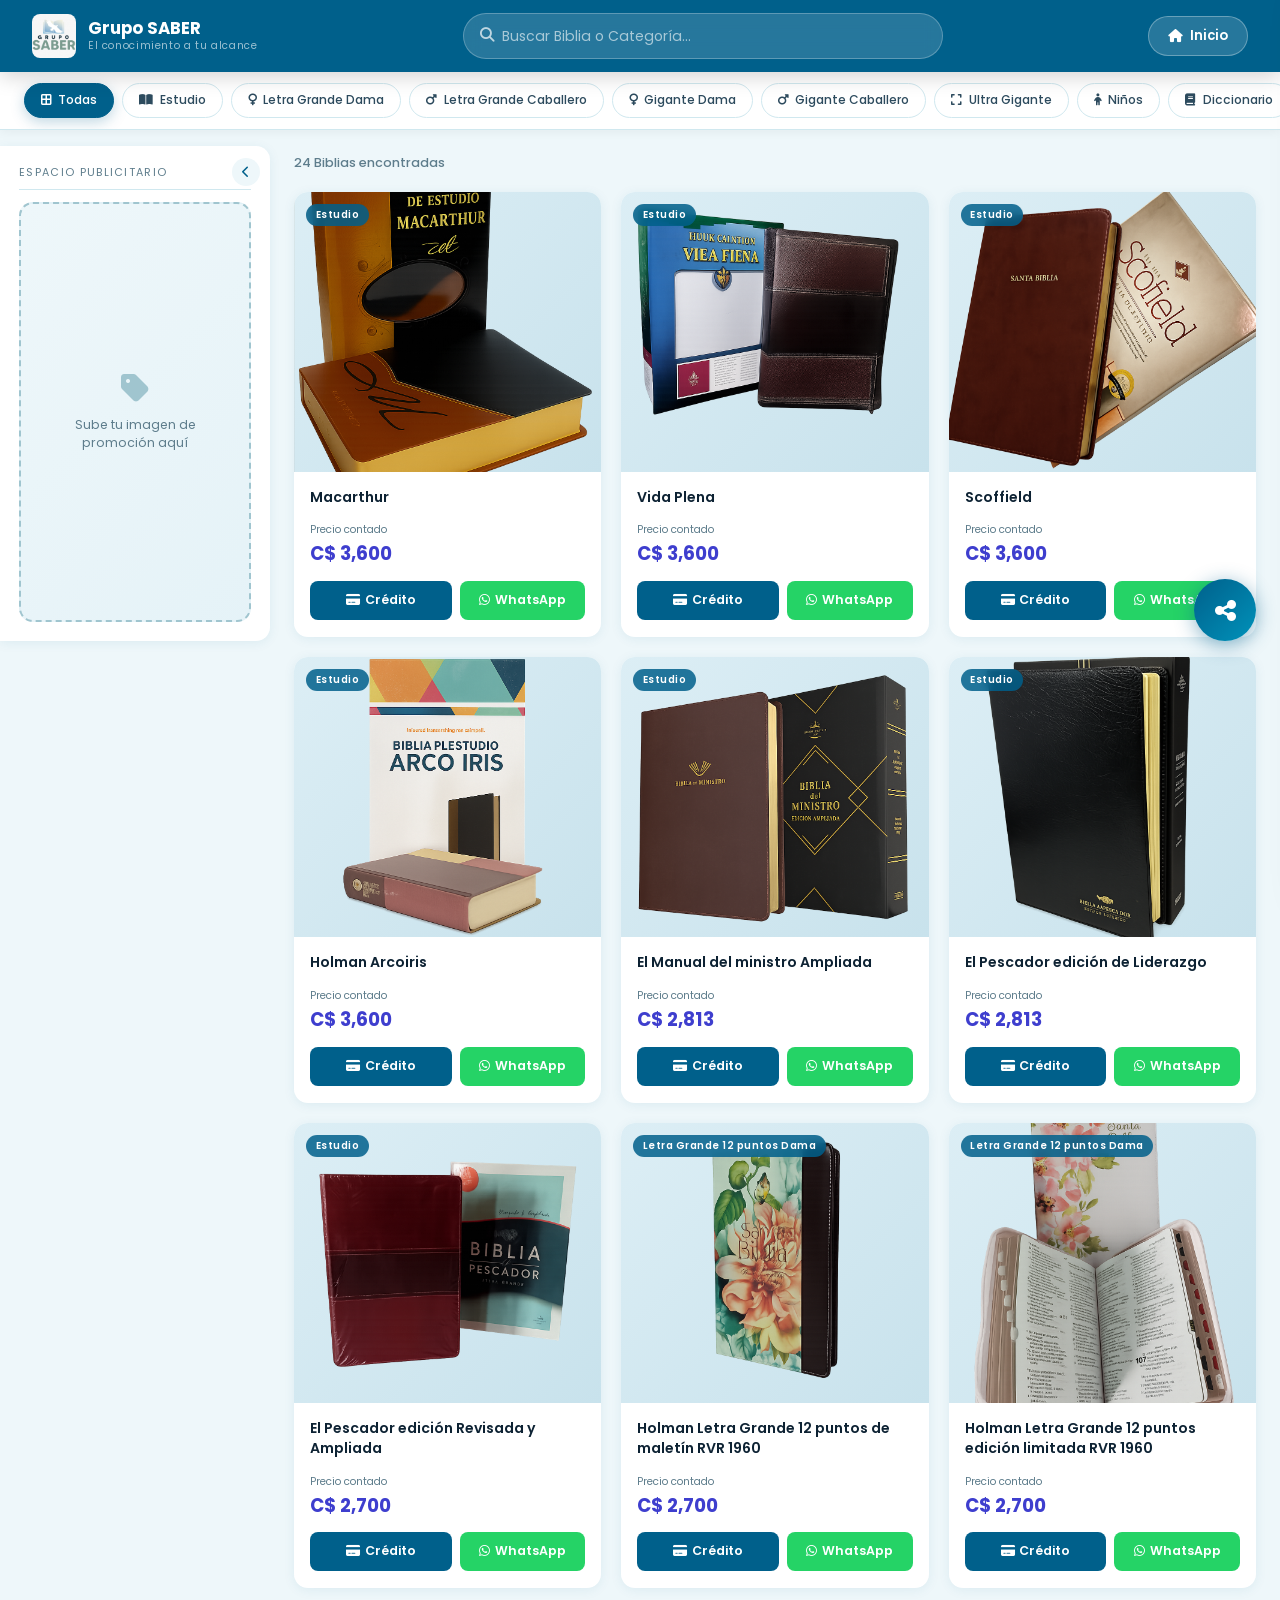
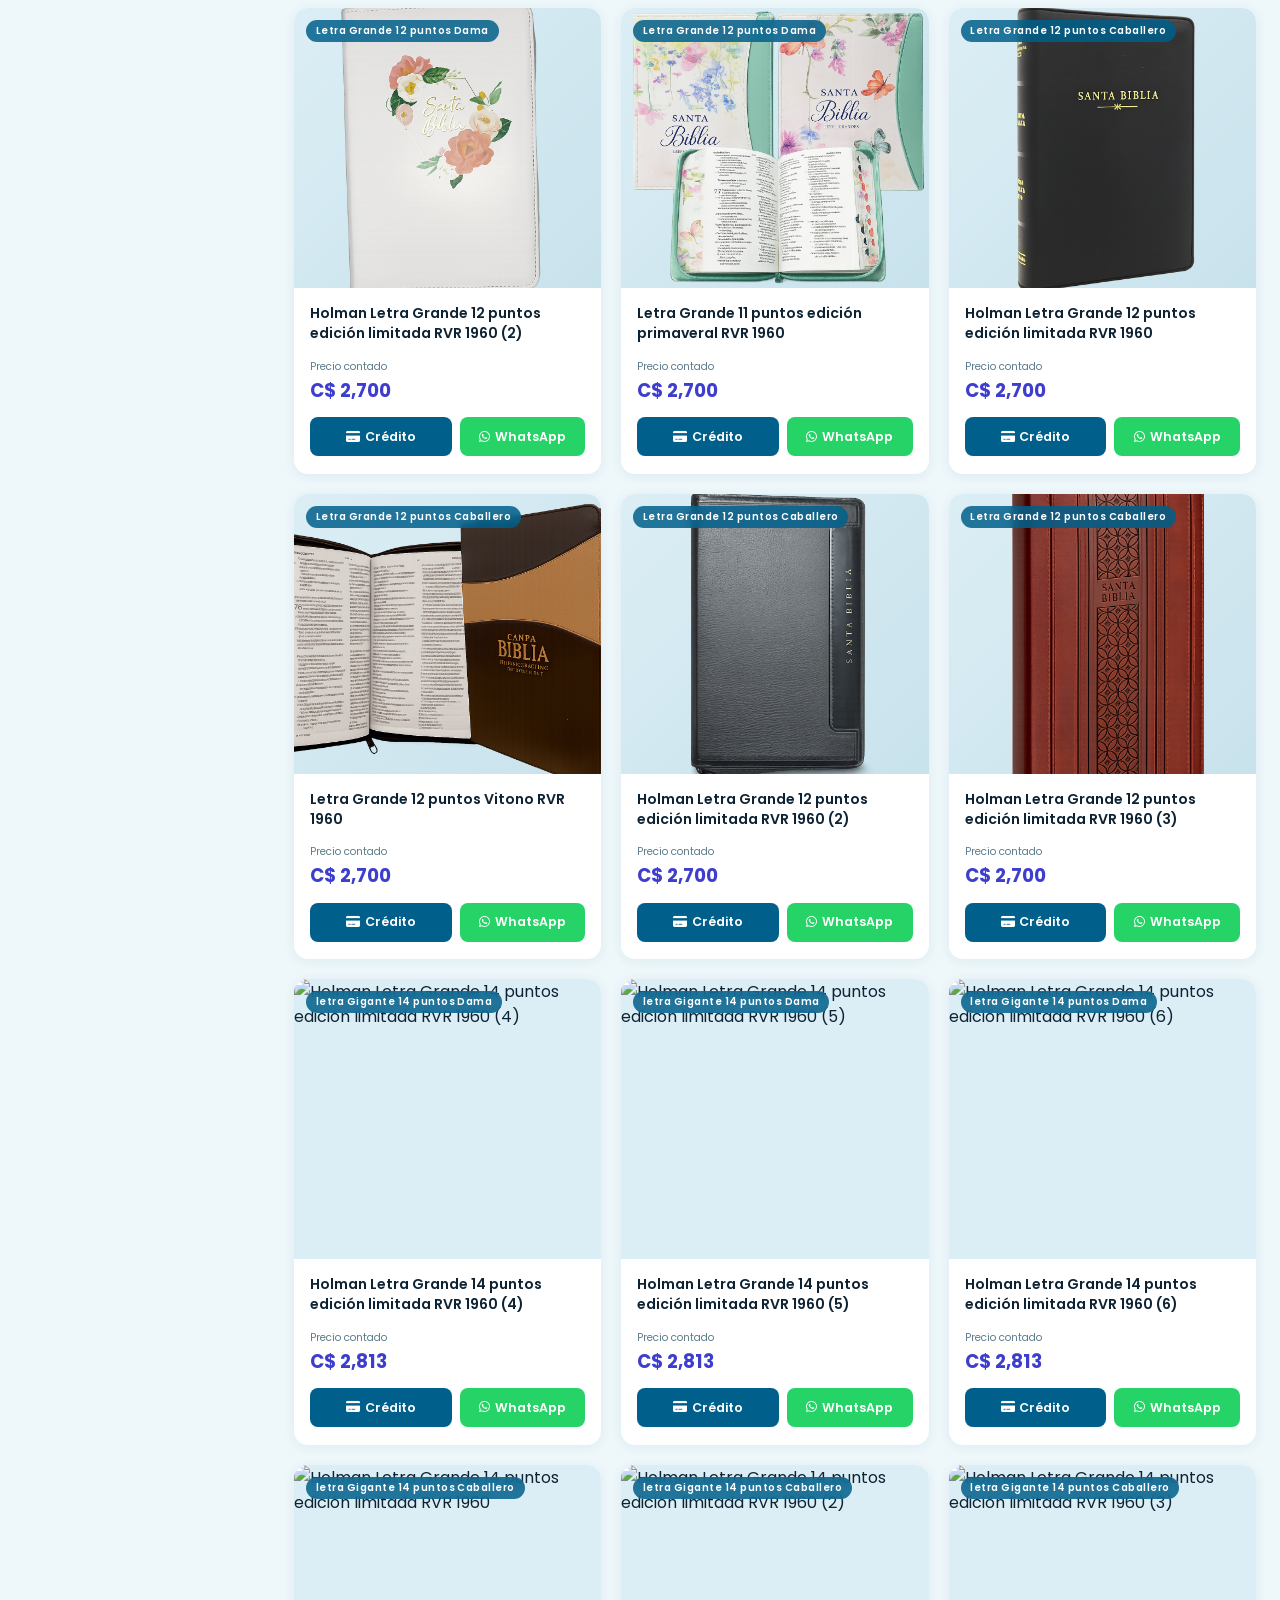
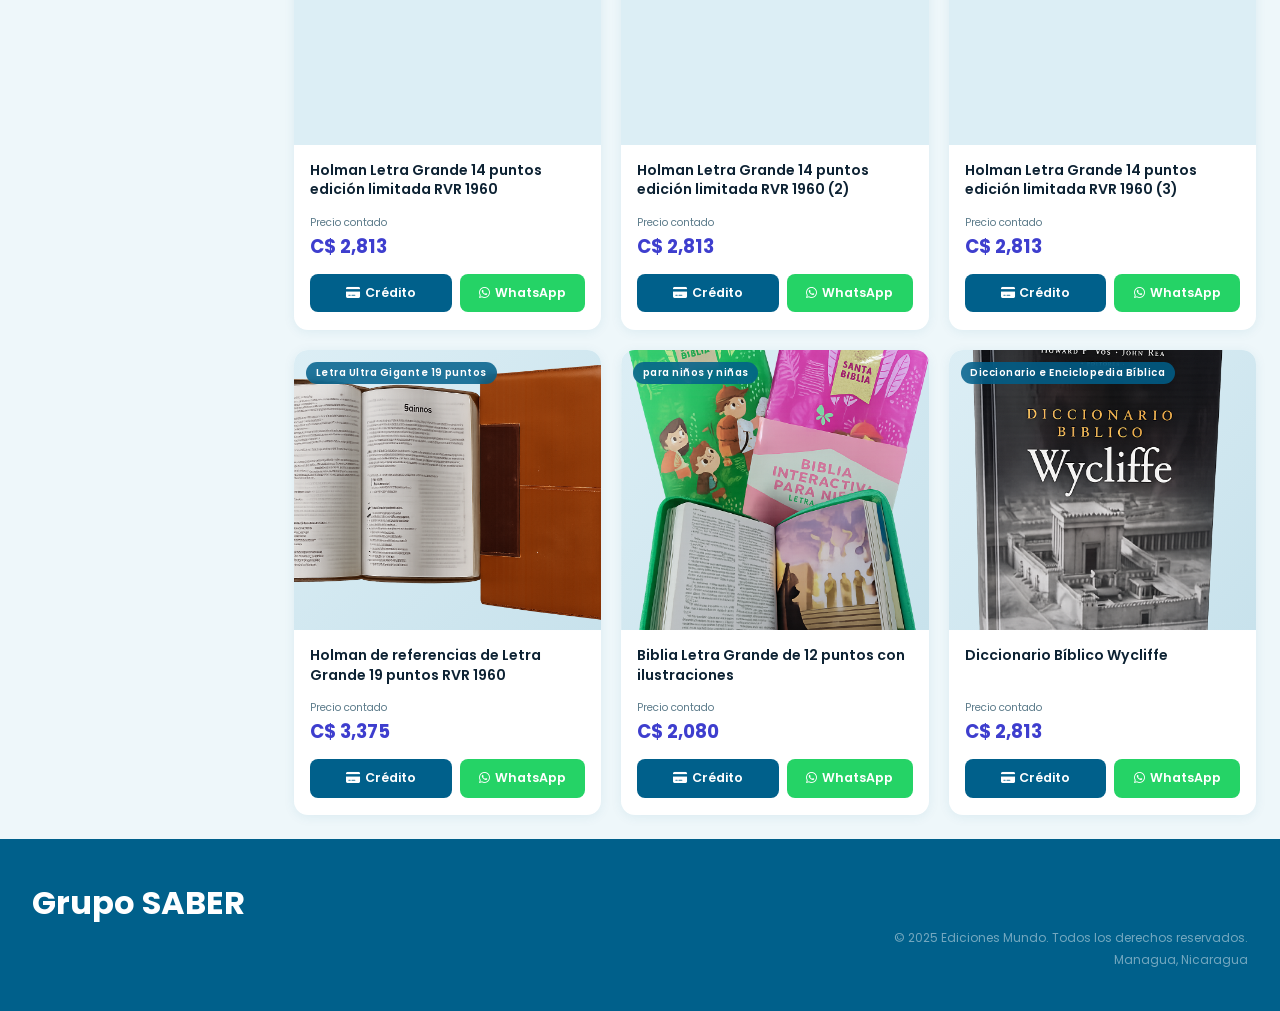
==== DashboardCatalago.html @ e8c5be5f "PrimerCommit" ====
<!DOCTYPE html>
<html lang="es">
<head>
  <meta charset="UTF-8" />
  <meta name="viewport" content="width=device-width, initial-scale=1.0" />
  <title>Grupo SABER | Catálogo de Biblias</title>
  <link rel="stylesheet" href="DashboardCatalago.css" />
  <link rel="stylesheet" href="https://cdnjs.cloudflare.com/ajax/libs/font-awesome/6.5.2/css/all.min.css" />
  <link rel="preconnect" href="https://fonts.googleapis.com" />
  <link rel="preconnect" href="https://fonts.gstatic.com" crossorigin />
  <link href="https://fonts.googleapis.com/css2?family=Poppins:wght@300;400;500;600;700&family=Playfair+Display:ital,wght@0,700;1,700&display=swap" rel="stylesheet" />
</head>
<body>
 
  <!-- HEADER -->
  <header class="header">
    <div class="logo-container">
      <!-- Reemplaza con: <img src="Image/LogoEMundo.png" alt="Grupo SABER" class="logo-img" /> -->
      <img src="Image/LogoGrupoSaber.jpg" alt="Grupo SABER" class="logo-img" />
      <div class="logo-text">
        <span class="logo-name">Grupo SABER</span>
        <span class="logo-sub">El conocimiento a tu alcance</span>
      </div>
    </div>
 
    <div class="header-center">
      <!-- Barra de búsqueda con autocomplete -->
      <div class="search-wrapper">
        <div class="search-container">
          <i class="fa-solid fa-magnifying-glass search-icon"></i>
          <input
            type="text"
            id="searchInput"
            placeholder="Buscar Biblia o Categoría..."
            autocomplete="off"
          />
          <button class="search-clear" id="searchClear" aria-label="Limpiar">
            <i class="fa-solid fa-xmark"></i>
          </button>
        </div>
        <!-- Dropdown autocomplete -->
        <div class="autocomplete-dropdown" id="autocompleteDropdown"></div>
      </div>
    </div>
 
    <a href="index.html" class="inicio-btn">
      <i class="fa-solid fa-house"></i>
      <span>Inicio</span>
    </a>
  </header>
 
  <!-- FILTROS DE CATEGORÍA -->
  <div class="filter-bar">
    <div class="filter-inner">
      <button class="filter-pill active" data-cat="todas">
        <i class="fa-solid fa-border-all"></i> Todas
      </button>
      <button class="filter-pill" data-cat="Biblias de Estudio">
        <i class="fa-solid fa-book-open"></i> Estudio
      </button>
      <button class="filter-pill" data-cat="Biblia Letra Grande 12 puntos Dama">
        <i class="fa-solid fa-venus"></i> Letra Grande Dama
      </button>
      <button class="filter-pill" data-cat="Biblia Letra Grande 12 puntos Caballero">
        <i class="fa-solid fa-mars"></i> Letra Grande Caballero
      </button>
      <button class="filter-pill" data-cat="Biblia letra Gigante 14 puntos Dama">
        <i class="fa-solid fa-venus"></i> Gigante Dama
      </button>
      <button class="filter-pill" data-cat="Biblia letra Gigante 14 puntos Caballero">
        <i class="fa-solid fa-mars"></i> Gigante Caballero
      </button>
      <button class="filter-pill" data-cat="Biblia Letra Ultra Gigante 19 puntos">
        <i class="fa-solid fa-expand"></i> Ultra Gigante
      </button>
      <button class="filter-pill" data-cat="Biblia para niños y niñas">
        <i class="fa-solid fa-child"></i> Niños
      </button>
      <button class="filter-pill" data-cat="Diccionario e Enciclopedia Bíblica">
        <i class="fa-solid fa-book"></i> Diccionario
      </button>
    </div>
  </div>
 
  <!-- MAIN -->
  <main class="main-container">
 
    <!-- SIDEBAR IZQUIERDO — Publicidad -->
    <aside class="left-sidebar" id="leftSidebar">
      <button class="sidebar-toggle" id="toggleSidebar" title="Ocultar/Mostrar publicidad">
        <i class="fa-solid fa-chevron-left" id="toggleIcon"></i>
      </button>
      <div class="promo-inner">
        <p class="promo-label">Espacio Publicitario</p>
        <div class="promo-img-slot">
          <!--
            IMAGEN PROMOCIONAL:
            <img src="Image/promo.jpg" alt="Promoción" class="promo-img" />
          -->
          <i class="fa-solid fa-tag promo-icon"></i>
          <span>Sube tu imagen de promoción aquí</span>
        </div>
      </div>
    </aside>
 
    <!-- CATÁLOGO -->
    <section class="catalog-section" id="catalogSection">
      <!-- Contador de resultados -->
      <div class="results-bar">
        <span id="resultsCount"></span>
        <span id="activeFilterLabel"></span>
      </div>
 
      <div class="catalog-grid" id="catalogGrid"></div>
 
      <!-- Estado vacío -->
      <div class="empty-state" id="emptyState" style="display:none;">
        <div class="empty-icon"><i class="fa-solid fa-book-open"></i></div>
        <h3>Sin resultados</h3>
        <p>No encontramos Biblias que coincidan con tu búsqueda.<br />Intenta con otro término o categoría.</p>
        <button class="empty-reset" id="emptyReset">Ver todas las Biblias</button>
      </div>
    </section>
 
    <!-- SIDEBAR DERECHO — Detalle crédito -->
    <aside class="right-sidebar" id="rightSidebar">
      <div class="right-sidebar-inner">
        <div class="credit-header">
          <span class="credit-header-title">Plan de Crédito</span>
          <button class="close-btn" id="closeCreditSidebar" aria-label="Cerrar">
            <i class="fa-solid fa-xmark"></i>
          </button>
        </div>
        <div id="creditContent"></div>
      </div>
    </aside>
 
  </main>
 
  <!-- OVERLAY (fondo oscuro al abrir sidebar derecho) -->
  <div class="overlay" id="overlay"></div>
 
  <!-- WHATSAPP FLOTANTE -->
  <div class="speed-dial" id="speedDial">

  <!-- Botones secundarios -->
  <div class="speed-dial__items" id="speedDialItems">

    <a href="https://www.facebook.com/people/Grupo-SABER/61585523433023/"
       target="_blank" class="speed-dial__btn speed-dial__btn--fb" title="Facebook">
      <i class="fa-brands fa-facebook-f"></i>
      <span class="speed-dial__label">Facebook</span>
    </a>

    <a href="#" target="_blank"
       class="speed-dial__btn speed-dial__btn--ig" title="Instagram">
      <i class="fa-brands fa-instagram"></i>
      <span class="speed-dial__label">Instagram</span>
    </a>

    <a href="#" target="_blank"
       class="speed-dial__btn speed-dial__btn--tk" title="TikTok">
      <i class="fa-brands fa-tiktok"></i>
      <span class="speed-dial__label">TikTok</span>
    </a>

    <a href="https://wa.me/5057887 5960" target="_blank"
       class="speed-dial__btn speed-dial__btn--wa" title="WhatsApp">
      <i class="fa-brands fa-whatsapp"></i>
      <span class="speed-dial__label">WhatsApp</span>
    </a>

  </div>

  <!-- Botón principal -->
  <button class="speed-dial__main" id="speedDialMain" aria-label="Redes sociales">
    <i class="fa-solid fa-share-nodes" id="speedDialIcon"></i>
  </button>

</div>
  <!-- FOOTER -->
  <footer class="footer">
     
    <div>

  <h1>Grupo SABER </h1>

    </div>
    
      </div>
      <div class="footer-copy">
        <p>© 2025 Ediciones Mundo. Todos los derechos reservados.</p>
        <p>Managua, Nicaragua</p>
      </div>
    </div>
  </footer>
 
  <script src="DashboardCatalago.js"></script>
</body>
</html>
---- DashboardCatalago.css ----
/* DashboardCatalago.css */

/* ════════════════════════════════════════════════════
   GRUPO SABER — DashboardCatalago.css
   Paleta corporativa Ediciones Mundo
════════════════════════════════════════════════════ */

:root {
  --primary:       #00608B;
  --secondary:     #0092BA;
  --light:         #A0C5CF;
  --dark-blue:     #3E3ECE;
  --accent:        #66C9D3;
  --white:         #ffffff;
  --bg:            #eef7fa;
  --bg-card:       #ffffff;
  --text:          #0D2233;
  --text-mid:      #2D4B5E;
  --text-soft:     #5E7D8C;
  --border:        #d0e8ef;
  --green-wa:      #25D366;
  --green-wa-dark: #1da851;
  --shadow-sm:     0 2px 12px rgba(0,96,139,.08);
  --shadow-md:     0 8px 28px rgba(0,96,139,.14);
  --shadow-lg:     0 16px 48px rgba(0,96,139,.20);
  --radius:        14px;
  --radius-sm:     8px;
  --transition:    0.35s cubic-bezier(0.25,0.46,0.45,0.94);
  --header-h:      72px;
  --filter-h:      56px;
}

/* ─── Reset ─── */
*, *::before, *::after { box-sizing: border-box; margin: 0; padding: 0; }
html { scroll-behavior: smooth; }
body {
  font-family: 'Poppins', sans-serif;
  background: var(--bg);
  color: var(--text);
  overflow-x: hidden;
}
a { text-decoration: none; color: inherit; }
::selection { background: var(--primary); color: var(--white); }

::-webkit-scrollbar { width: 7px; }
::-webkit-scrollbar-track { background: var(--bg); }
::-webkit-scrollbar-thumb { background: var(--primary); border-radius: 4px; }
::-webkit-scrollbar-thumb:hover { background: var(--secondary); }

/* ════════════════════════════════════════════════════
   KEYFRAMES
════════════════════════════════════════════════════ */
@keyframes fadeInDown {
  from { opacity:0; transform:translateY(-24px); }
  to   { opacity:1; transform:translateY(0); }
}
@keyframes fadeInUp {
  from { opacity:0; transform:translateY(24px); }
  to   { opacity:1; transform:translateY(0); }
}
@keyframes fadeInLeft {
  from { opacity:0; transform:translateX(-24px); }
  to   { opacity:1; transform:translateX(0); }
}
@keyframes scaleIn {
  from { opacity:0; transform:scale(0.92); }
  to   { opacity:1; transform:scale(1); }
}
@keyframes shimmer {
  0%   { background-position: -200% 0; }
  100% { background-position:  200% 0; }
}
@keyframes waPulse {
  0%,100% { box-shadow: 0 4px 20px rgba(37,211,102,.4); transform:scale(1); }
  50%      { box-shadow: 0 4px 32px rgba(37,211,102,.7); transform:scale(1.07); }
}
@keyframes spin {
  to { transform: rotate(360deg); }
}

/* ════════════════════════════════════════════════════
   HEADER
════════════════════════════════════════════════════ */
.header {
  position: sticky;
  top: 0;
  z-index: 500;
  width: 100%;
  height: var(--header-h);
  padding: 0 2rem;
  background: var(--primary);
  display: flex;
  align-items: center;
  gap: 1.5rem;
  box-shadow: 0 4px 20px rgba(0,0,0,.18);
  animation: fadeInDown 0.6s ease;
}

/* Logo */
.logo-container {
  display: flex;
  align-items: center;
  gap: 0.75rem;
  flex-shrink: 0;
}
.logo-placeholder {
  width: 44px; height: 44px;
  background: rgba(255,255,255,.15);
  border: 2px solid rgba(255,255,255,.3);
  border-radius: var(--radius-sm);
  display: flex; align-items:center; justify-content:center;
  /* ── reemplazar con <img> cuando tengas el logo ── */
}
.logo-initials {
  font-family: 'Playfair Display', serif;
  font-weight: 700;
  font-size: 1rem;
  color: var(--white);
  letter-spacing: 0.05em;
}
.logo-img {
  width: 44px; height: 44px;
  object-fit: contain;
  border-radius: var(--radius-sm);
}
.logo-text { display:flex; flex-direction:column; }
.logo-name {
  font-weight: 700;
  font-size: 1.05rem;
  color: var(--white);
  line-height: 1.2;
}
.logo-sub {
  font-size: 0.65rem;
  color: rgba(255,255,255,.6);
  letter-spacing: 0.06em;
}

/* Search */
.header-center { flex: 1; display:flex; justify-content:center; }
.search-wrapper { position:relative; width: 100%; max-width: 480px; }
.search-container {
  display: flex;
  align-items: center;
  background: rgba(255,255,255,.15);
  border: 1.5px solid rgba(255,255,255,.25);
  border-radius: 50px;
  padding: 0 1rem;
  transition: var(--transition);
  backdrop-filter: blur(8px);
}
.search-container:focus-within {
  background: var(--white);
  border-color: var(--white);
  box-shadow: 0 4px 20px rgba(0,0,0,.15);
}
.search-icon {
  color: rgba(255,255,255,.7);
  font-size: 0.9rem;
  flex-shrink: 0;
  transition: color 0.3s;
}
.search-container:focus-within .search-icon { color: var(--primary); }
.search-container input {
  flex: 1;
  border: none;
  outline: none;
  background: transparent;
  padding: 0.7rem 0.5rem;
  font-family: 'Poppins', sans-serif;
  font-size: 0.88rem;
  color: var(--white);
  transition: color 0.3s;
}
.search-container:focus-within input { color: var(--text); }
.search-container input::placeholder { color: rgba(255,255,255,.6); }
.search-container:focus-within input::placeholder { color: var(--text-soft); }
.search-clear {
  background: none;
  border: none;
  cursor: pointer;
  color: rgba(255,255,255,.6);
  padding: 0 0.25rem;
  font-size: 0.85rem;
  display: none;
  transition: color 0.2s;
}
.search-clear.visible { display: block; }
.search-container:focus-within .search-clear { color: var(--text-soft); }
.search-clear:hover { color: crimson; }

/* Autocomplete */
.autocomplete-dropdown {
  position: absolute;
  top: calc(100% + 8px);
  left: 0; right: 0;
  background: var(--white);
  border-radius: var(--radius);
  box-shadow: var(--shadow-lg);
  overflow: hidden;
  z-index: 600;
  display: none;
  animation: scaleIn 0.2s ease;
  border: 1px solid var(--border);
}
.autocomplete-dropdown.open { display: block; }
.autocomplete-item {
  padding: 0.75rem 1.1rem;
  display: flex;
  align-items: center;
  gap: 0.75rem;
  cursor: pointer;
  transition: background 0.2s;
  font-size: 0.85rem;
  color: var(--text-mid);
  border-bottom: 1px solid #f0f0f0;
}
.autocomplete-item:last-child { border-bottom: none; }
.autocomplete-item:hover { background: var(--bg); color: var(--primary); }
.autocomplete-item i { color: var(--secondary); font-size: 0.8rem; width: 16px; }
.autocomplete-cat {
  font-size: 0.7rem;
  color: var(--text-soft);
  margin-left: auto;
  white-space: nowrap;
}

/* Botón Inicio */
.inicio-btn {
  display: flex;
  align-items: center;
  gap: 0.4rem;
  background: rgba(255,255,255,.15);
  border: 1.5px solid rgba(255,255,255,.3);
  color: var(--white);
  padding: 0.55rem 1.2rem;
  border-radius: 50px;
  font-size: 0.82rem;
  font-weight: 600;
  white-space: nowrap;
  flex-shrink: 0;
  transition: var(--transition);
}
.inicio-btn:hover {
  background: var(--white);
  color: var(--primary);
  transform: translateY(-2px);
}

/* ════════════════════════════════════════════════════
   FILTROS DE CATEGORÍA
════════════════════════════════════════════════════ */
.filter-bar {
  position: sticky;
  top: var(--header-h);
  z-index: 400;
  background: var(--white);
  border-bottom: 1px solid var(--border);
  box-shadow: 0 2px 10px rgba(0,0,0,.05);
  animation: fadeInDown 0.7s ease;
}
.filter-inner {
  display: flex;
  align-items: center;
  gap: 0.5rem;
  padding: 0.7rem 1.5rem;
  overflow-x: auto;
  scrollbar-width: none;
}
.filter-inner::-webkit-scrollbar { display: none; }
.filter-pill {
  display: flex;
  align-items: center;
  gap: 0.4rem;
  padding: 0.45rem 1rem;
  border-radius: 50px;
  border: 1.5px solid var(--border);
  background: transparent;
  color: var(--text-mid);
  font-family: 'Poppins', sans-serif;
  font-size: 0.76rem;
  font-weight: 500;
  cursor: pointer;
  white-space: nowrap;
  flex-shrink: 0;
  transition: var(--transition);
}
.filter-pill:hover {
  border-color: var(--secondary);
  color: var(--secondary);
  background: rgba(0,146,186,.06);
}
.filter-pill.active {
  background: var(--primary);
  border-color: var(--primary);
  color: var(--white);
  box-shadow: 0 4px 14px rgba(0,96,139,.25);
}

/* ════════════════════════════════════════════════════
   MAIN CONTAINER
════════════════════════════════════════════════════ */
.main-container {
  display: flex;
  align-items: flex-start;
  min-height: calc(100vh - var(--header-h) - var(--filter-h));
  position: relative;
}

/* ════════════════════════════════════════════════════
   SIDEBAR IZQUIERDO — Publicidad
════════════════════════════════════════════════════ */
.left-sidebar {
  width: 270px;
  flex-shrink: 0;
  background: var(--white);
  border-radius: 0 var(--radius) var(--radius) 0;
  box-shadow: var(--shadow-sm);
  position: sticky;
  top: calc(var(--header-h) + var(--filter-h) + 1rem);
  margin: 1rem 0 1rem;
  padding: 1.2rem;
  transition: width var(--transition), opacity var(--transition);
  animation: fadeInLeft 0.8s ease;
  overflow: hidden;
}
.left-sidebar.collapsed {
  width: 36px;
  padding: 1.2rem 0.4rem;
}
.left-sidebar.collapsed .promo-inner { display: none; }

.sidebar-toggle {
  position: absolute;
  top: 0.75rem;
  right: 0.6rem;
  width: 28px; height: 28px;
  border: none;
  border-radius: 50%;
  background: var(--bg);
  color: var(--primary);
  font-size: 0.75rem;
  cursor: pointer;
  display: flex; align-items:center; justify-content:center;
  transition: var(--transition);
  z-index: 2;
}
.sidebar-toggle:hover { background: var(--primary); color: var(--white); }

.promo-label {
  font-size: 0.68rem;
  letter-spacing: 0.12em;
  text-transform: uppercase;
  color: var(--text-soft);
  margin-bottom: 0.75rem;
  padding-bottom: 0.5rem;
  border-bottom: 1px solid var(--border);
}
.promo-img-slot {
  width: 100%;
  min-height: 420px;
  border: 2px dashed var(--light);
  border-radius: var(--radius);
  display: flex;
  flex-direction: column;
  align-items: center;
  justify-content: center;
  gap: 0.75rem;
  color: var(--text-soft);
  font-size: 0.78rem;
  text-align: center;
  padding: 1rem;
  background: linear-gradient(135deg, var(--bg), #dceef5);
  background-size: 200% 200%;
  animation: shimmer 6s ease infinite;
  transition: var(--transition);
  cursor: pointer;
}
.promo-img-slot:hover {
  border-color: var(--secondary);
  transform: scale(1.01);
}
.promo-icon { font-size: 2rem; color: var(--light); }
.promo-img {
  width: 100%;
  height: 100%;
  object-fit: cover;
  border-radius: calc(var(--radius) - 4px);
}

/* ════════════════════════════════════════════════════
   CATÁLOGO
════════════════════════════════════════════════════ */
.catalog-section {
  flex: 1;
  padding: 1.5rem;
  min-width: 0;
}

.results-bar {
  display: flex;
  align-items: center;
  gap: 0.75rem;
  margin-bottom: 1.25rem;
  flex-wrap: wrap;
}
#resultsCount {
  font-size: 0.8rem;
  color: var(--text-soft);
  font-weight: 500;
}
#activeFilterLabel {
  font-size: 0.75rem;
  background: var(--bg);
  color: var(--primary);
  padding: 0.2rem 0.7rem;
  border-radius: 50px;
  border: 1px solid var(--border);
  font-weight: 600;
  display: none;
}
#activeFilterLabel.visible { display: inline-block; }

/* Grid */
.catalog-grid {
  display: grid;
  grid-template-columns: repeat(auto-fill, minmax(230px, 1fr));
  gap: 1.25rem;
}

/* ── Card ── */
.card {
  background: var(--bg-card);
  border-radius: var(--radius);
  overflow: hidden;
  box-shadow: var(--shadow-sm);
  transition: transform var(--transition), box-shadow var(--transition);
  position: relative;
  animation: scaleIn 0.5s ease backwards;
  display: flex;
  flex-direction: column;
  cursor: pointer;
}
.card:hover {
  transform: translateY(-8px) scale(1.01);
  box-shadow: var(--shadow-lg);
}

/* Barra superior animada */
.card::before {
  content: '';
  position: absolute;
  top: 0; left: 0;
  width: 100%; height: 3px;
  background: linear-gradient(90deg, var(--primary), var(--secondary), var(--accent));
  transform: scaleX(0);
  transform-origin: left;
  transition: transform 0.4s ease;
}
.card:hover::before { transform: scaleX(1); }

/* Badge de categoría */
.card-badge {
  position: absolute;
  top: 0.75rem;
  left: 0.75rem;
  background: rgba(0,96,139,.85);
  color: var(--white);
  font-size: 0.62rem;
  font-weight: 600;
  letter-spacing: 0.05em;
  padding: 0.25rem 0.6rem;
  border-radius: 50px;
  backdrop-filter: blur(4px);
  z-index: 2;
  max-width: 80%;
  white-space: nowrap;
  overflow: hidden;
  text-overflow: ellipsis;
}

/* Imagen */
.card-image {
  width: 100%;
  height: 280px;
  background: linear-gradient(135deg, #dceef5, #c8e2ec);
  overflow: hidden;
  position: relative;
  flex-shrink: 0;
}
.card-image img {
  width: 100%;
  height: 100%;
  object-fit: cover;
  transition: transform 0.6s ease;
  display: block;
}
.card:hover .card-image img { transform: scale(1.08); }

/* Skeleton loader imagen */
.card-image.loading {
  background: linear-gradient(90deg, #e8f4f8 25%, #d0e9f0 50%, #e8f4f8 75%);
  background-size: 200% 100%;
  animation: shimmer 1.5s infinite;
}

/* Contenido */
.card-content {
  padding: 1rem 1rem 1.1rem;
  display: flex;
  flex-direction: column;
  flex: 1;
}
.card-name {
  font-size: 0.88rem;
  font-weight: 600;
  color: var(--text);
  line-height: 1.4;
  margin-bottom: 0.5rem;
  transition: color 0.3s;
  flex: 1;
}
.card:hover .card-name { color: var(--primary); }

.card-price-row {
  display: flex;
  align-items: center;
  justify-content: space-between;
  margin-bottom: 0.85rem;
}
.card-price {
  font-size: 1.15rem;
  font-weight: 700;
  color: var(--dark-blue);
  transition: transform 0.3s;
}
.card:hover .card-price { transform: scale(1.04); }
.card-price-label {
  font-size: 0.65rem;
  color: var(--text-soft);
  font-weight: 400;
}

/* Botones de card */
.card-buttons {
  display: flex;
  gap: 0.5rem;
}
.btn {
  flex: 1;
  border: none;
  padding: 0.65rem 0.5rem;
  border-radius: var(--radius-sm);
  cursor: pointer;
  font-family: 'Poppins', sans-serif;
  font-size: 0.78rem;
  font-weight: 600;
  transition: var(--transition);
  position: relative;
  overflow: hidden;
  display: flex;
  align-items: center;
  justify-content: center;
  gap: 0.3rem;
}
/* Ripple */
.btn::after {
  content: '';
  position: absolute;
  top: 50%; left: 50%;
  width: 0; height: 0;
  background: rgba(255,255,255,.25);
  border-radius: 50%;
  transform: translate(-50%, -50%);
  transition: width 0.5s ease, height 0.5s ease;
}
.btn:active::after { width: 250px; height: 250px; }
.btn:hover { transform: translateY(-2px); box-shadow: 0 6px 16px rgba(0,0,0,.12); }
.btn:active { transform: translateY(0); }

.btn-credit { background: var(--primary); color: var(--white); }
.btn-credit:hover { background: #004d6e; }

.btn-whatsapp { background: var(--green-wa); color: var(--white); }
.btn-whatsapp:hover { background: var(--green-wa-dark); }

/* ════════════════════════════════════════════════════
   EMPTY STATE
════════════════════════════════════════════════════ */
.empty-state {
  grid-column: 1 / -1;
  text-align: center;
  padding: 4rem 2rem;
  animation: fadeInUp 0.5s ease;
}
.empty-icon {
  width: 80px; height: 80px;
  margin: 0 auto 1.5rem;
  background: var(--bg);
  border-radius: 50%;
  display: flex; align-items:center; justify-content:center;
  font-size: 2rem;
  color: var(--light);
}
.empty-state h3 {
  font-size: 1.2rem;
  color: var(--text);
  margin-bottom: 0.5rem;
}
.empty-state p {
  color: var(--text-soft);
  font-size: 0.88rem;
  line-height: 1.7;
  margin-bottom: 1.5rem;
}
.empty-reset {
  background: var(--primary);
  color: var(--white);
  border: none;
  padding: 0.7rem 1.8rem;
  border-radius: 50px;
  font-family: 'Poppins', sans-serif;
  font-size: 0.85rem;
  font-weight: 600;
  cursor: pointer;
  transition: var(--transition);
}
.empty-reset:hover { background: var(--secondary); transform: translateY(-2px); }

/* ════════════════════════════════════════════════════
   OVERLAY
════════════════════════════════════════════════════ */
.overlay {
  position: fixed;
  inset: 0;
  background: rgba(0,0,0,.45);
  z-index: 1500;
  opacity: 0;
  pointer-events: none;
  transition: opacity 0.4s ease;
  backdrop-filter: blur(2px);
}
.overlay.active { opacity: 1; pointer-events: all; }

/* ════════════════════════════════════════════════════
   SIDEBAR DERECHO — Crédito
════════════════════════════════════════════════════ */
.right-sidebar {
  position: fixed;
  top: 0; right: -440px;
  width: 400px;
  height: 100vh;
  background: var(--white);
  z-index: 2000;
  box-shadow: -8px 0 40px rgba(0,0,0,.18);
  transition: right 0.45s cubic-bezier(0.77,0,0.175,1);
  display: flex;
  flex-direction: column;
  overflow: hidden;
}
.right-sidebar.active { right: 0; }

.right-sidebar-inner {
  display: flex;
  flex-direction: column;
  height: 100%;
  overflow-y: auto;
  padding: 0;
}
.right-sidebar-inner::-webkit-scrollbar { width: 5px; }
.right-sidebar-inner::-webkit-scrollbar-thumb { background: var(--primary); border-radius: 3px; }

/* Header del panel */
.credit-header {
  display: flex;
  align-items: center;
  justify-content: space-between;
  padding: 1.2rem 1.5rem;
  background: var(--primary);
  flex-shrink: 0;
}
.credit-header-title {
  font-size: 0.9rem;
  font-weight: 700;
  color: var(--white);
  letter-spacing: 0.06em;
  text-transform: uppercase;
}
.close-btn {
  width: 34px; height: 34px;
  border: none;
  border-radius: 50%;
  background: rgba(255,255,255,.15);
  color: var(--white);
  font-size: 1rem;
  cursor: pointer;
  display: flex; align-items:center; justify-content:center;
  transition: var(--transition);
}
.close-btn:hover {
  background: crimson;
  transform: rotate(90deg) scale(1.1);
}

/* Contenido crédito */
#creditContent {
  padding: 1.5rem;
  animation: fadeInUp 0.4s ease;
  flex: 1;
}

.credit-img-wrap {
  width: 100%;
  height: 260px;
  border-radius: var(--radius);
  overflow: hidden;
  margin-bottom: 1.5rem;
  box-shadow: var(--shadow-md);
}
.credit-img-wrap img {
  width: 100%; height: 100%;
  object-fit: cover;
  transition: transform 0.4s ease;
}
.credit-img-wrap:hover img { transform: scale(1.04); }

.credit-name {
  font-family: 'Playfair Display', serif;
  font-size: 1.15rem;
  font-weight: 700;
  color: var(--primary);
  margin-bottom: 0.3rem;
  line-height: 1.3;
}
.credit-cat {
  font-size: 0.75rem;
  color: var(--text-soft);
  margin-bottom: 1.5rem;
  padding-bottom: 1rem;
  border-bottom: 1px solid var(--border);
  letter-spacing: 0.04em;
}

/* Tarjeta de info crédito */
.credit-card {
  background: linear-gradient(135deg, var(--primary), #004d6e);
  border-radius: var(--radius);
  padding: 1.4rem;
  color: var(--white);
  margin-bottom: 1rem;
}
.credit-card-title {
  font-size: 0.7rem;
  letter-spacing: 0.14em;
  text-transform: uppercase;
  opacity: .7;
  margin-bottom: 0.2rem;
}
.credit-card-price {
  font-size: 2rem;
  font-weight: 700;
  line-height: 1;
  margin-bottom: 1rem;
}
.credit-card-price span { font-size: 1rem; opacity:.8; }

.credit-details {
  display: grid;
  grid-template-columns: 1fr 1fr;
  gap: 0.75rem;
}
.credit-detail-item {
  background: rgba(255,255,255,.1);
  border-radius: var(--radius-sm);
  padding: 0.65rem 0.75rem;
}
.credit-detail-label {
  font-size: 0.65rem;
  opacity: .7;
  letter-spacing: 0.06em;
  text-transform: uppercase;
  display: block;
  margin-bottom: 0.1rem;
}
.credit-detail-value {
  font-size: 0.95rem;
  font-weight: 700;
}

/* Botón WA en panel crédito */
.credit-wa-btn {
  display: flex;
  align-items: center;
  justify-content: center;
  gap: 0.5rem;
  width: 100%;
  padding: 0.85rem;
  background: var(--green-wa);
  color: var(--white);
  border: none;
  border-radius: var(--radius-sm);
  font-family: 'Poppins', sans-serif;
  font-size: 0.88rem;
  font-weight: 600;
  cursor: pointer;
  transition: var(--transition);
  text-decoration: none;
  margin-top: 0.75rem;
}
.credit-wa-btn:hover {
  background: var(--green-wa-dark);
  transform: translateY(-2px);
  box-shadow: 0 6px 20px rgba(37,211,102,.35);
}

/* ════════════════════════════════════════════════════
   WHATSAPP FLOTANTE
════════════════════════════════════════════════════ */
.floating-whatsapp {
  position: fixed;
  bottom: 1.5rem;
  right: 1.5rem;
  width: 62px; height: 62px;
  background: var(--green-wa);
  border-radius: 50%;
  display: flex; align-items:center; justify-content:center;
  color: var(--white);
  font-size: 1.8rem;
  z-index: 3000;
  animation: waPulse 2.5s infinite;
  box-shadow: 0 4px 20px rgba(37,211,102,.4);
  transition: var(--transition);
}
.floating-whatsapp:hover {
  animation: none;
  transform: scale(1.12) rotate(8deg);
  box-shadow: 0 8px 30px rgba(37,211,102,.55);
}
.wa-tooltip {
  position: absolute;
  right: 72px;
  background: var(--text);
  color: var(--white);
  font-size: 0.75rem;
  padding: 0.35rem 0.75rem;
  border-radius: 6px;
  white-space: nowrap;
  opacity: 0;
  pointer-events: none;
  transition: opacity 0.3s;
}
.wa-tooltip::after {
  content: '';
  position: absolute;
  right: -6px; top: 50%;
  transform: translateY(-50%);
  border: 6px solid transparent;
  border-right: none;
  border-left-color: var(--text);
}
.floating-whatsapp:hover .wa-tooltip { opacity: 1; }

/* ════════════════════════════════════════════════════
   FOOTER
════════════════════════════════════════════════════ */
.footer {
  background: var(--primary);
  color: var(--white);
  padding: 2.5rem 2rem;
}
.footer-inner {
  max-width: 1200px;
  margin: 0 auto;
  display: flex;
  align-items: center;
  justify-content: space-between;
  flex-wrap: wrap;
  gap: 1.5rem;
}
.footer-brand {
  display: flex;
  align-items: center;
  gap: 0.75rem;
}
.footer-logo {
  width: 42px; height: 42px;
  background: rgba(255,255,255,.12);
  border: 1.5px solid rgba(255,255,255,.25);
  border-radius: var(--radius-sm);
  /* display: flex; align-items:center; justify-content:center; */
  font-family: 'Playfair Display', serif;
  font-weight: 700;
  font-size: 0.9rem;
  color: var(--white);
  background-image: url('Image/LogoGrupoSaber.jpg');
}
.footer-name {
  font-weight: 700;
  font-size: 1rem;
  color: rgba(255,255,255,.9);
}
.footer-tagline {
  font-size: 0.75rem;
  font-style: italic;
  color: rgba(255,255,255,.5);
}
.footer-copy p {
  font-size: 0.75rem;
  color: rgba(255,255,255,.45);
  text-align: right;
  line-height: 1.8;
}

/* ════════════════════════════════════════════════════
   RESPONSIVE
════════════════════════════════════════════════════ */

/* Tablet */
@media (max-width: 1100px) {
  .left-sidebar { display: none; }
  .catalog-grid { grid-template-columns: repeat(auto-fill, minmax(210px, 1fr)); }
}

@media (max-width: 900px) {
  .header { padding: 0 1rem; gap: 0.75rem; height: auto; padding: 0.75rem 1rem; }
  .logo-sub { display: none; }
  .header-center { order: 3; width: 100%; }
  .inicio-btn span { display: none; }
  .inicio-btn { padding: 0.55rem 0.75rem; }
  .filter-inner { padding: 0.6rem 1rem; }
  .right-sidebar { width: 100%; right: -100%; }
  .right-sidebar.active { right: 0; }
}

/* Mobile */
@media (max-width: 600px) {
  .catalog-section { padding: 1rem; }
  .catalog-grid { grid-template-columns: repeat(2, 1fr); gap: 0.75rem; }
  .card-image { height: 180px; }
  .card-content { padding: 0.75rem; }
  .card-name { font-size: 0.78rem; }
  .card-price { font-size: 1rem; }
  .btn { font-size: 0.7rem; padding: 0.55rem 0.3rem; }
  .filter-pill { font-size: 0.7rem; padding: 0.35rem 0.75rem; }
  .filter-pill i { display: none; }
  .floating-whatsapp { width: 52px; height: 52px; font-size: 1.5rem; bottom: 1rem; right: 1rem; }
  .wa-tooltip { display: none; }
  .footer-copy p { text-align: left; }
}

@media (max-width: 380px) {
  .catalog-grid { grid-template-columns: 1fr; }
}
/* ════════════════════════════════════════════════════
   SPEED DIAL — Redes Sociales
════════════════════════════════════════════════════ */
.speed-dial {
  position: fixed;
  bottom: 1.5rem;
  right: 1.5rem;
  z-index: 3000;
  display: flex;
  flex-direction: column-reverse;
  align-items: flex-end;
  gap: 0.75rem;
}

/* Botón principal */
.speed-dial__main {
  width: 62px;
  height: 62px;
  border-radius: 50%;
  background: linear-gradient(135deg, var(--primary), var(--secondary));
  border: none;
  color: var(--white);
  font-size: 1.5rem;
  cursor: pointer;
  display: flex;
  align-items: center;
  justify-content: center;
  box-shadow: 0 4px 20px rgba(0,96,139,.45);
  transition: transform 0.35s ease, box-shadow 0.35s ease;
  animation: waPulse 2.5s infinite;
  position: relative;
  z-index: 2;
  flex-shrink: 0;
}
.speed-dial__main:hover {
  animation: none;
  transform: scale(1.1);
  box-shadow: 0 8px 32px rgba(0,96,139,.55);
}
.speed-dial.open .speed-dial__main {
  animation: none;
  transform: rotate(45deg) scale(1.05);
  background: linear-gradient(135deg, #c0392b, #e74c3c);
}

/* Contenedor de items */
.speed-dial__items {
  display: flex;
  flex-direction: column-reverse;
  align-items: flex-end;
  gap: 0.65rem;
  pointer-events: none;
}
.speed-dial.open .speed-dial__items {
  pointer-events: all;
}

/* Cada botón secundario */
.speed-dial__btn {
  display: flex;
  align-items: center;
  gap: 0.6rem;
  padding: 0 0.75rem 0 0;
  height: 48px;
  border-radius: 50px;
  color: var(--white);
  font-size: 1.1rem;
  text-decoration: none;
  box-shadow: 0 4px 16px rgba(0,0,0,.2);
  opacity: 0;
  transform: translateY(16px) scale(0.85);
  transition: opacity 0.3s ease, transform 0.3s ease, filter 0.2s;
  overflow: hidden;
  white-space: nowrap;
}
.speed-dial__btn:hover {
  filter: brightness(1.15);
  transform: translateY(-2px) scale(1.04) !important;
}

/* Ícono dentro del botón */
.speed-dial__btn i {
  width: 48px;
  height: 48px;
  display: flex;
  align-items: center;
  justify-content: center;
  flex-shrink: 0;
  font-size: 1.15rem;
  background: rgba(0,0,0,.15);
  border-radius: 50%;
}

/* Label */
.speed-dial__label {
  font-family: 'Poppins', sans-serif;
  font-size: 0.78rem;
  font-weight: 600;
  letter-spacing: 0.04em;
  padding-right: 0.25rem;
}

/* Colores */
.speed-dial__btn--fb { background: #1877F2; }
.speed-dial__btn--ig { background: linear-gradient(135deg,#f09433,#e6683c,#dc2743,#cc2366,#bc1888); }
.speed-dial__btn--tk { background: #010101; }
.speed-dial__btn--wa { background: #25D366; }

/* Animación de apertura escalonada */
.speed-dial.open .speed-dial__btn {
  opacity: 1;
  transform: translateY(0) scale(1);
}
.speed-dial.open .speed-dial__btn:nth-child(1) { transition-delay: 0.05s; }
.speed-dial.open .speed-dial__btn:nth-child(2) { transition-delay: 0.10s; }
.speed-dial.open .speed-dial__btn:nth-child(3) { transition-delay: 0.15s; }
.speed-dial.open .speed-dial__btn:nth-child(4) { transition-delay: 0.20s; }

/* Mobile: labels ocultos en pantallas muy chicas */
@media (max-width: 380px) {
  .speed-dial__label { display: none; }
  .speed-dial__btn   { padding: 0; width: 48px; justify-content: center; }
}
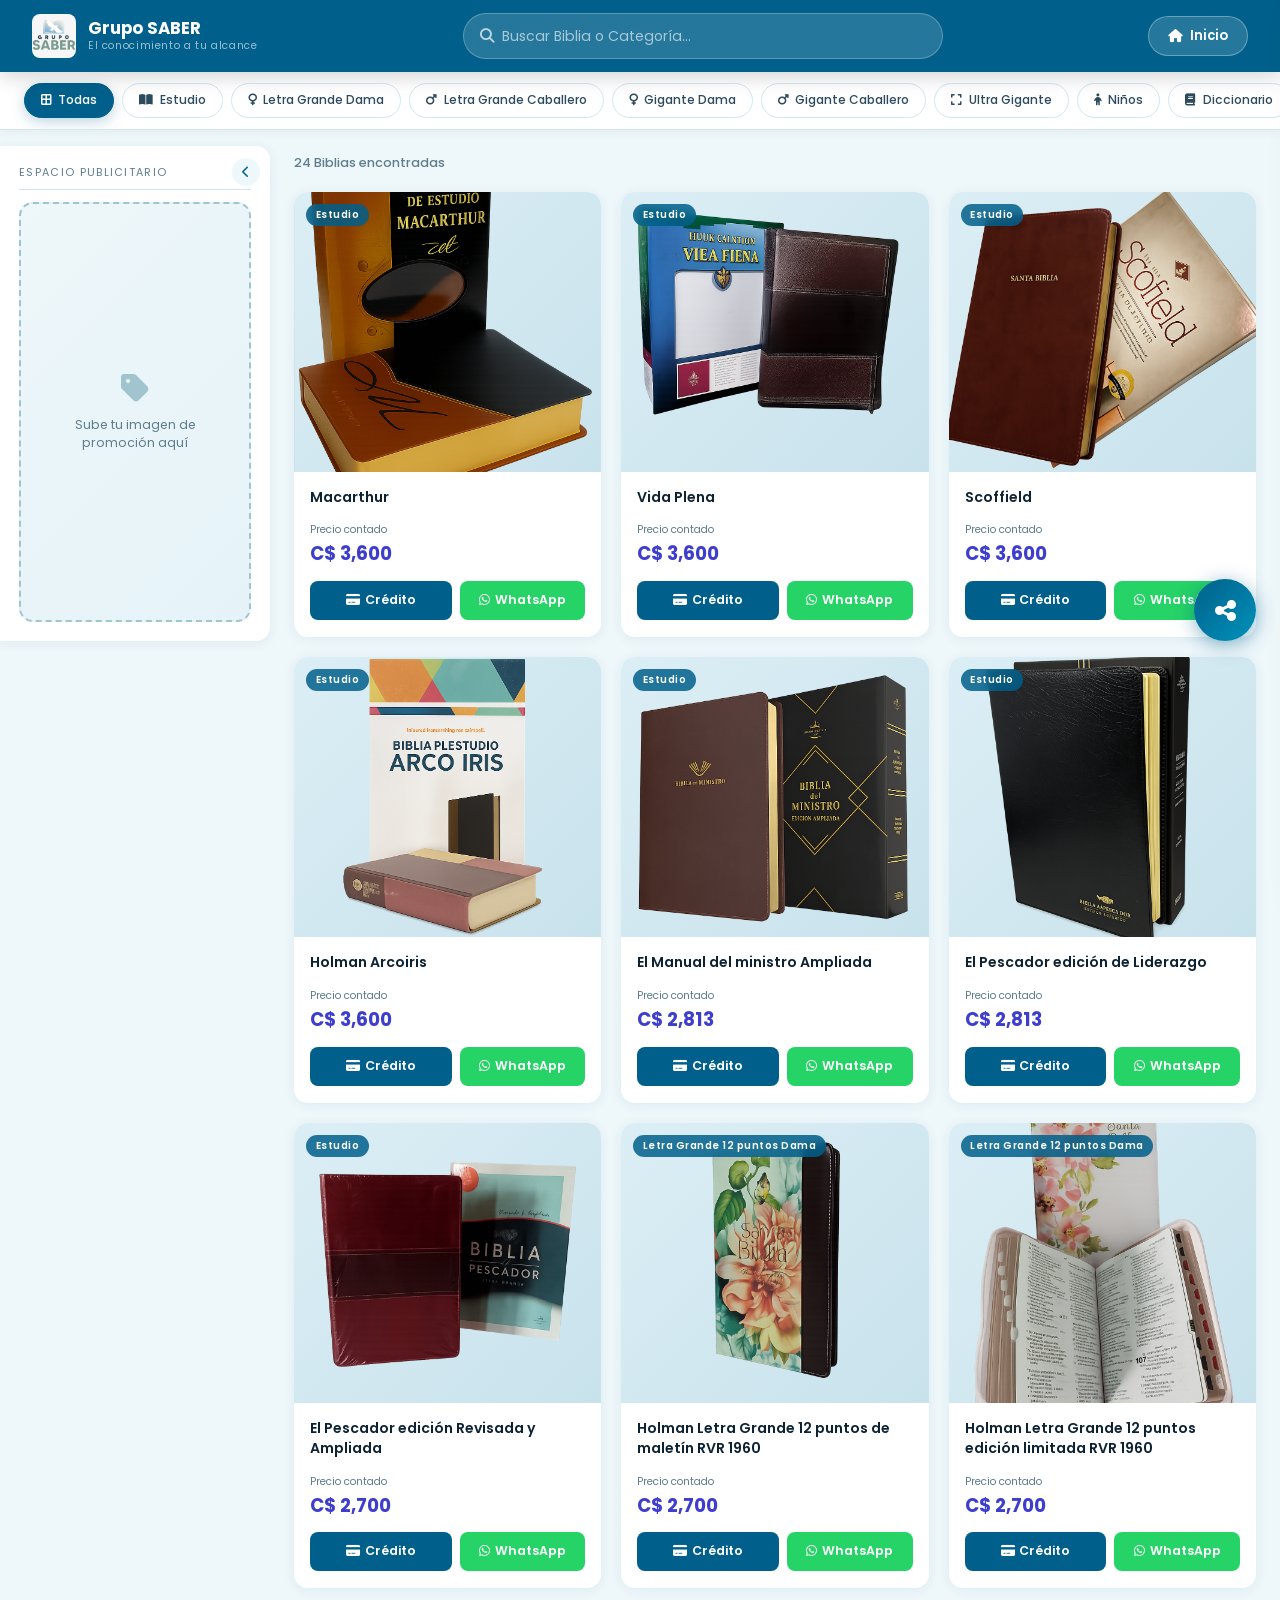
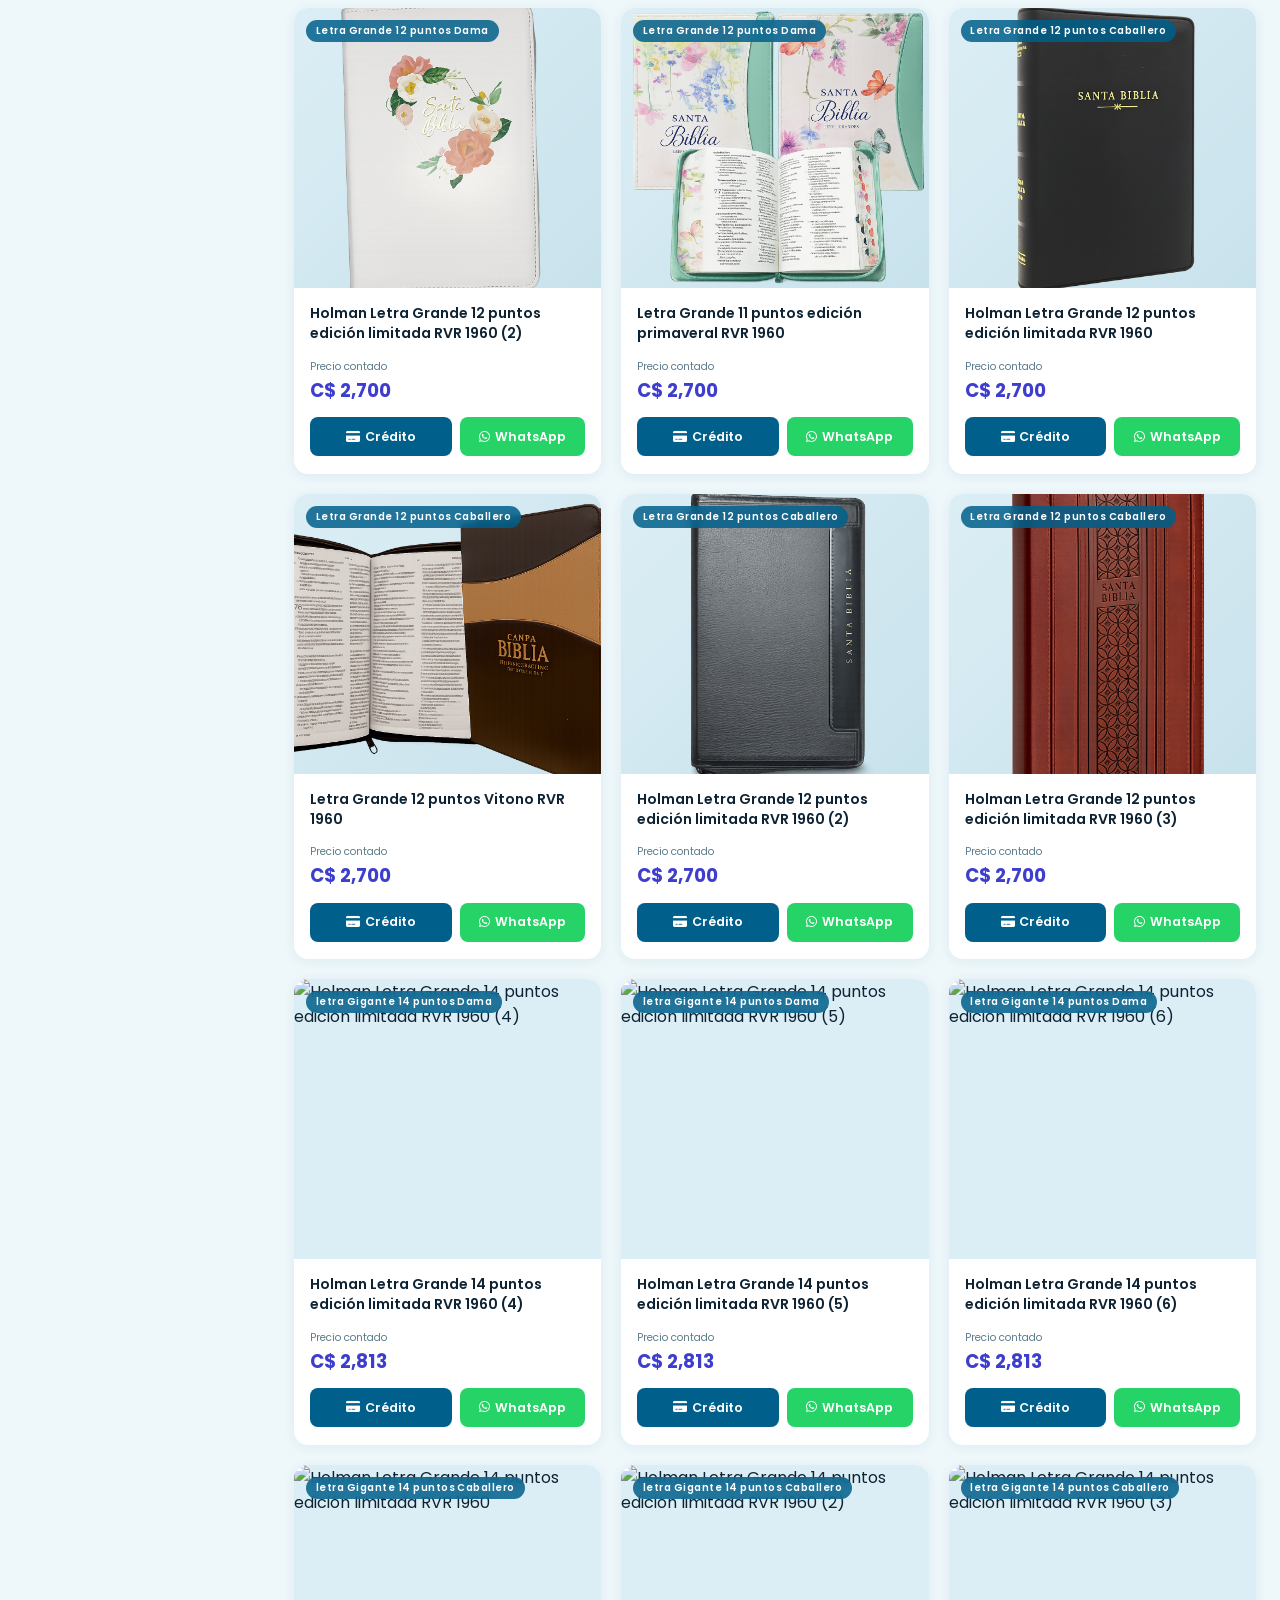
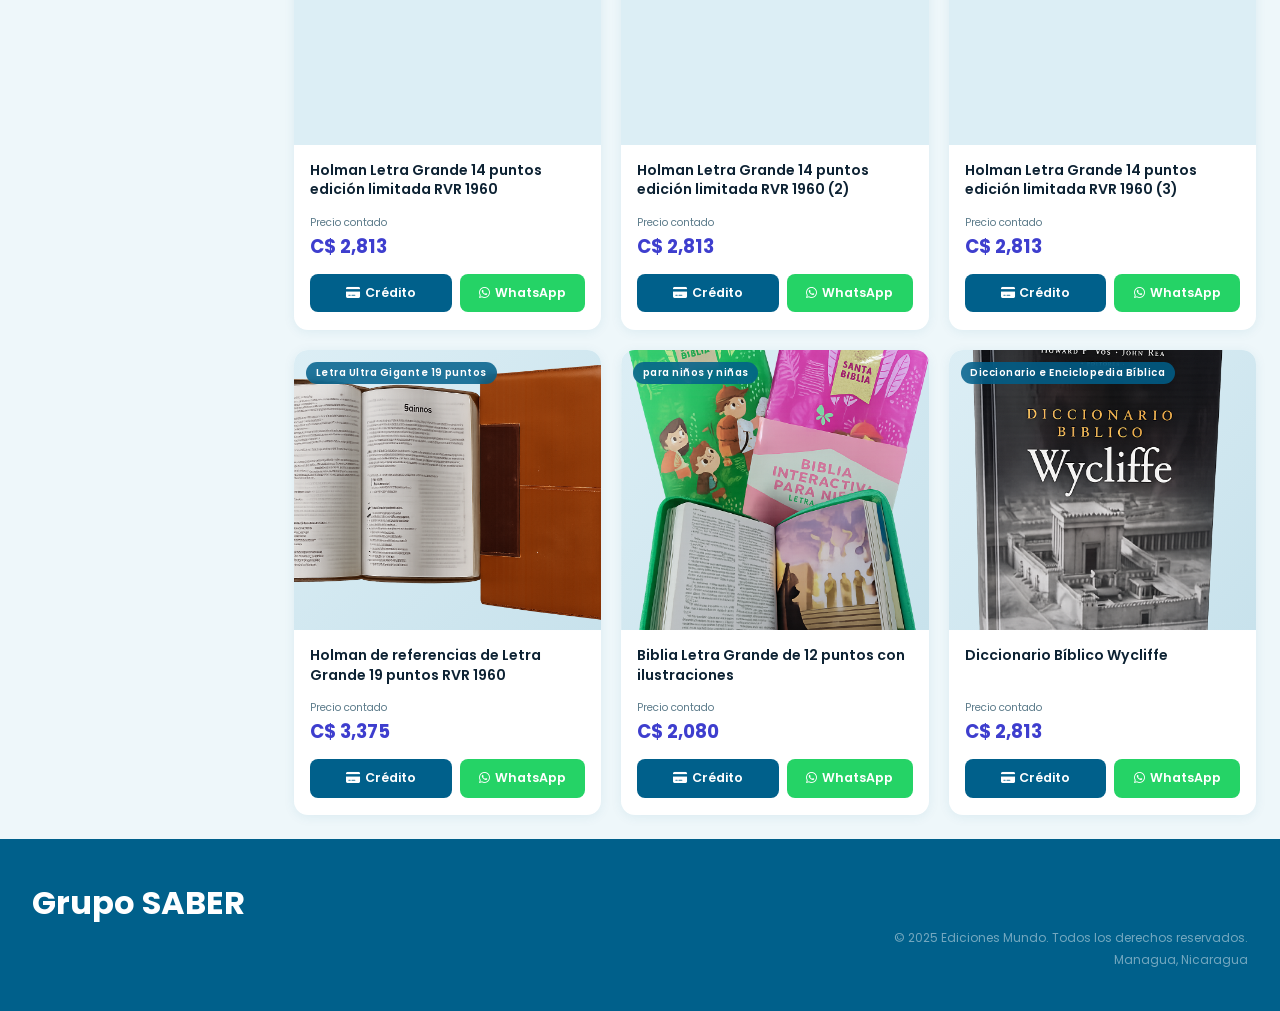
==== commit a80763b6: "quintoCommit" ====
--- a/DashboardCatalago.html
+++ b/DashboardCatalago.html
@@ -164,7 +164,7 @@
       <span class="speed-dial__label">TikTok</span>
     </a>
 
-    <a href="https://wa.me/5057887 5960" target="_blank"
+    <a href="https://wa.me/50578875960" target="_blank"
        class="speed-dial__btn speed-dial__btn--wa" title="WhatsApp">
       <i class="fa-brands fa-whatsapp"></i>
       <span class="speed-dial__label">WhatsApp</span>
